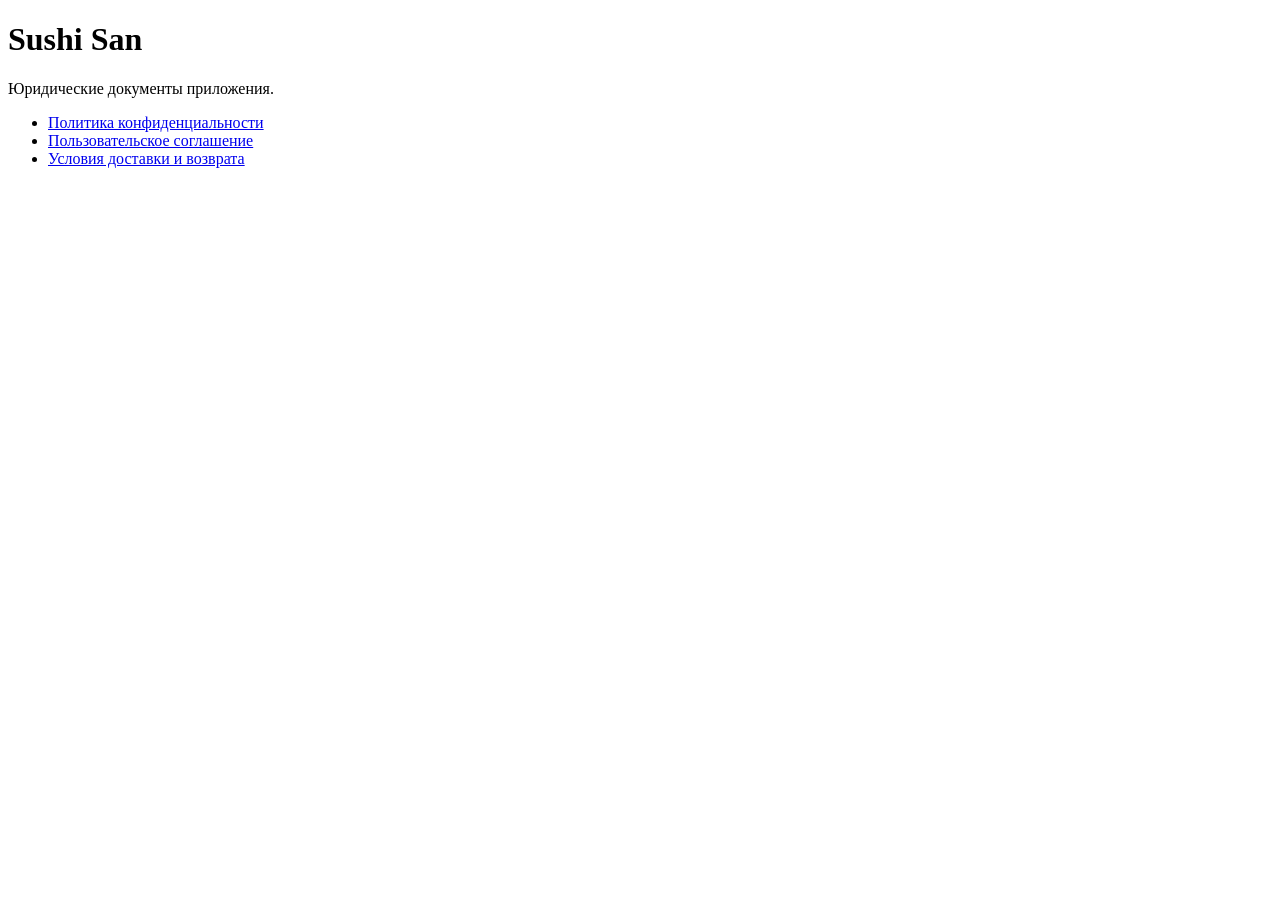
==== index.html @ d41b6d94 "Create index.html" ====
<!DOCTYPE html>
<html lang="ru">
<head>
    <meta charset="UTF-8">
    <title>Sushi San — Legal</title>
    <link rel="stylesheet" href="style.css">
</head>
<body>

<h1>Sushi San</h1>

<p>Юридические документы приложения.</p>

<ul>
    <li><a href="privacy.html">Политика конфиденциальности</a></li>
    <li><a href="terms.html">Пользовательское соглашение</a></li>
    <li><a href="delivery.html">Условия доставки и возврата</a></li>
</ul>

</body>
</html>
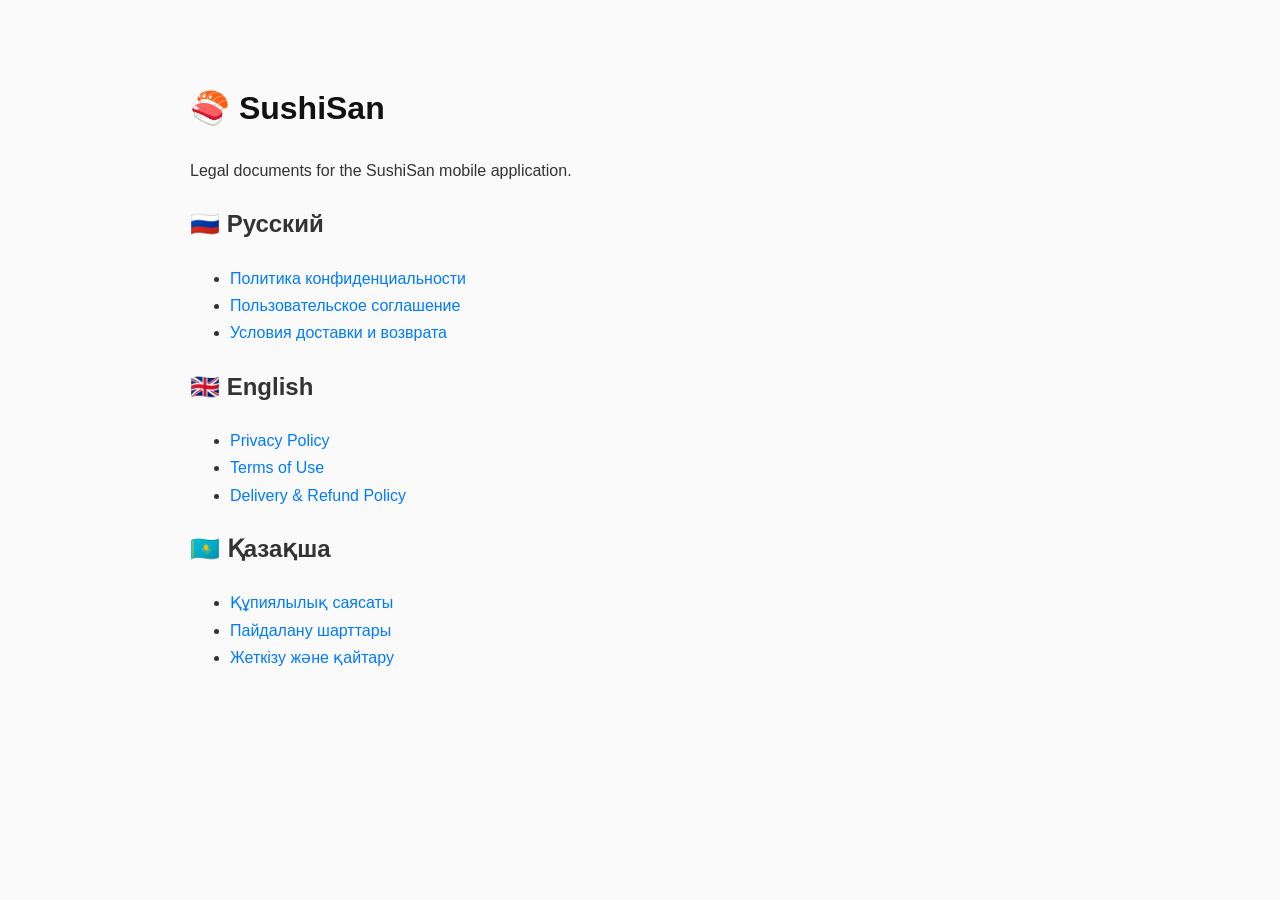
==== commit 38042b68: "index.html" ====
--- a/index.html
+++ b/index.html
@@ -1,21 +1,41 @@
 <!DOCTYPE html>
-<html lang="ru">
+<html lang="en">
 <head>
     <meta charset="UTF-8">
-    <title>Sushi San — Legal</title>
+    <meta name="viewport" content="width=device-width, initial-scale=1.0">
+    <title>SushiSan Legal Documents</title>
     <link rel="stylesheet" href="style.css">
 </head>
+
 <body>
 
-<h1>Sushi San</h1>
+<div class="container">
 
-<p>Юридические документы приложения.</p>
+    <h1>🍣 SushiSan</h1>
+    <p>Legal documents for the SushiSan mobile application.</p>
 
-<ul>
-    <li><a href="privacy.html">Политика конфиденциальности</a></li>
-    <li><a href="terms.html">Пользовательское соглашение</a></li>
-    <li><a href="delivery.html">Условия доставки и возврата</a></li>
-</ul>
+    <h2>🇷🇺 Русский</h2>
+    <ul>
+        <li><a href="ru/privacy.html">Политика конфиденциальности</a></li>
+        <li><a href="ru/terms.html">Пользовательское соглашение</a></li>
+        <li><a href="ru/delivery.html">Условия доставки и возврата</a></li>
+    </ul>
+
+    <h2>🇬🇧 English</h2>
+    <ul>
+        <li><a href="en/privacy.html">Privacy Policy</a></li>
+        <li><a href="en/terms.html">Terms of Use</a></li>
+        <li><a href="en/delivery.html">Delivery & Refund Policy</a></li>
+    </ul>
+
+    <h2>🇰🇿 Қазақша</h2>
+    <ul>
+        <li><a href="kk/privacy.html">Құпиялылық саясаты</a></li>
+        <li><a href="kk/terms.html">Пайдалану шарттары</a></li>
+        <li><a href="kk/delivery.html">Жеткізу және қайтару</a></li>
+    </ul>
+
+</div>
 
 </body>
 </html>
--- a/style.css
+++ b/style.css
@@ -0,0 +1,22 @@
+body {
+    font-family: Arial, sans-serif;
+    max-width: 900px;
+    margin: 40px auto;
+    padding: 20px;
+    line-height: 1.7;
+    background: #fafafa;
+    color: #333;
+}
+
+h1 {
+    color: #111;
+}
+
+a {
+    color: #007AFF;
+    text-decoration: none;
+}
+
+a:hover {
+    text-decoration: underline;
+}
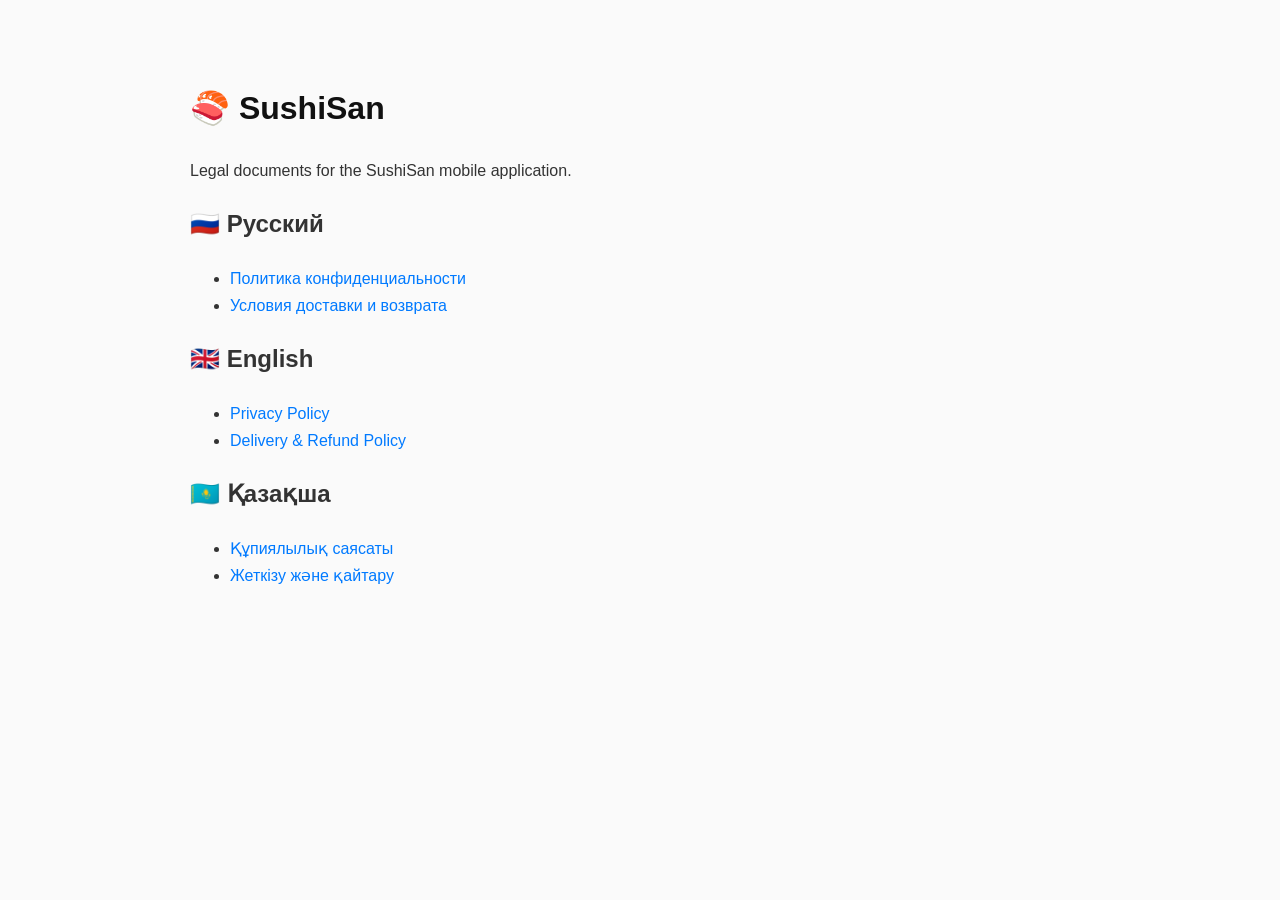
==== commit 069a07b5: "index.html" ====
--- a/index.html
+++ b/index.html
@@ -17,21 +17,18 @@
     <h2>🇷🇺 Русский</h2>
     <ul>
         <li><a href="ru/privacy.html">Политика конфиденциальности</a></li>
-        <li><a href="ru/terms.html">Пользовательское соглашение</a></li>
         <li><a href="ru/delivery.html">Условия доставки и возврата</a></li>
     </ul>
 
     <h2>🇬🇧 English</h2>
     <ul>
         <li><a href="en/privacy.html">Privacy Policy</a></li>
-        <li><a href="en/terms.html">Terms of Use</a></li>
         <li><a href="en/delivery.html">Delivery & Refund Policy</a></li>
     </ul>
 
     <h2>🇰🇿 Қазақша</h2>
     <ul>
         <li><a href="kk/privacy.html">Құпиялылық саясаты</a></li>
-        <li><a href="kk/terms.html">Пайдалану шарттары</a></li>
         <li><a href="kk/delivery.html">Жеткізу және қайтару</a></li>
     </ul>
 
